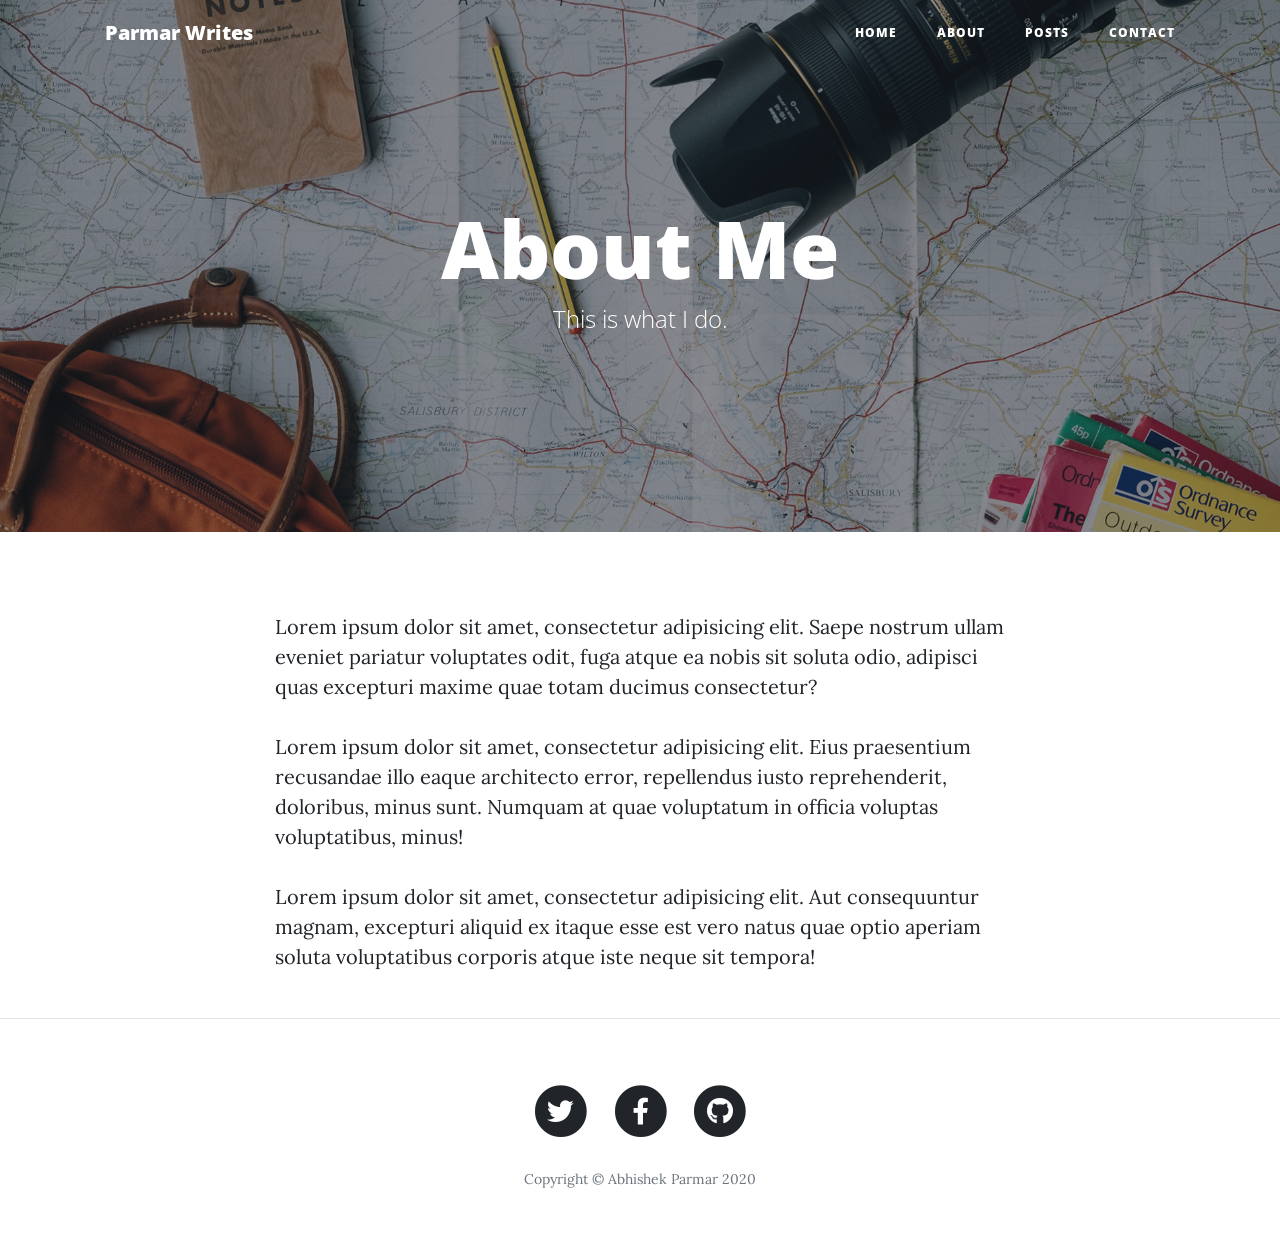
==== about.html @ 1961437a "initial commit" ====
<!DOCTYPE html>
<html lang="en">

<head>

  <meta charset="utf-8">
  <meta name="viewport" content="width=device-width, initial-scale=1, shrink-to-fit=no">
  <meta name="description" content="">
  <meta name="author" content="">

  <title>Abhishek Parmar</title>

  <!-- Bootstrap core CSS -->
  <link href="vendor/bootstrap/css/bootstrap.min.css" rel="stylesheet">

  <!-- Custom fonts for this template -->
  <link href="vendor/fontawesome-free/css/all.min.css" rel="stylesheet" type="text/css">
  <link href='https://fonts.googleapis.com/css?family=Lora:400,700,400italic,700italic' rel='stylesheet' type='text/css'>
  <link href='https://fonts.googleapis.com/css?family=Open+Sans:300italic,400italic,600italic,700italic,800italic,400,300,600,700,800' rel='stylesheet' type='text/css'>

  <!-- Custom styles for this template -->
  <link href="css/clean-blog.min.css" rel="stylesheet">

</head>

<body>

  <!-- Navigation -->
  <nav class="navbar navbar-expand-lg navbar-light fixed-top" id="mainNav">
    <div class="container">
      <a class="navbar-brand" href="index.html">Parmar Writes</a>
      <button class="navbar-toggler navbar-toggler-right" type="button" data-toggle="collapse" data-target="#navbarResponsive" aria-controls="navbarResponsive" aria-expanded="false" aria-label="Toggle navigation">
        Menu
        <i class="fas fa-bars"></i>
      </button>
      <div class="collapse navbar-collapse" id="navbarResponsive">
        <ul class="navbar-nav ml-auto">
          <li class="nav-item">
            <a class="nav-link" href="index.html">Home</a>
          </li>
          <li class="nav-item">
            <a class="nav-link" href="about.html">About</a>
          </li>
          <li class="nav-item">
            <a class="nav-link" href="post1.html">Posts</a>
          </li>
          <li class="nav-item">
            <a class="nav-link" href="contact.html">Contact</a>
          </li>
        </ul>
      </div>
    </div>
  </nav>

  <!-- Page Header -->
  <header class="masthead" style="background-image: url('img/about-bg.jpg')">
    <div class="overlay"></div>
    <div class="container">
      <div class="row">
        <div class="col-lg-8 col-md-10 mx-auto">
          <div class="page-heading">
            <h1>About Me</h1>
            <span class="subheading">This is what I do.</span>
          </div>
        </div>
      </div>
    </div>
  </header>

  <!-- Main Content -->
  <div class="container">
    <div class="row">
      <div class="col-lg-8 col-md-10 mx-auto">
        <p>Lorem ipsum dolor sit amet, consectetur adipisicing elit. Saepe nostrum ullam eveniet pariatur voluptates odit, fuga atque ea nobis sit soluta odio, adipisci quas excepturi maxime quae totam ducimus consectetur?</p>
        <p>Lorem ipsum dolor sit amet, consectetur adipisicing elit. Eius praesentium recusandae illo eaque architecto error, repellendus iusto reprehenderit, doloribus, minus sunt. Numquam at quae voluptatum in officia voluptas voluptatibus, minus!</p>
        <p>Lorem ipsum dolor sit amet, consectetur adipisicing elit. Aut consequuntur magnam, excepturi aliquid ex itaque esse est vero natus quae optio aperiam soluta voluptatibus corporis atque iste neque sit tempora!</p>
      </div>
    </div>
  </div>

  <hr>

  <!-- Footer -->
  <footer>
    <div class="container">
      <div class="row">
        <div class="col-lg-8 col-md-10 mx-auto">
          <ul class="list-inline text-center">
            <li class="list-inline-item">
              <a href="#">
                <span class="fa-stack fa-lg">
                  <i class="fas fa-circle fa-stack-2x"></i>
                  <i class="fab fa-twitter fa-stack-1x fa-inverse"></i>
                </span>
              </a>
            </li>
            <li class="list-inline-item">
              <a href="#">
                <span class="fa-stack fa-lg">
                  <i class="fas fa-circle fa-stack-2x"></i>
                  <i class="fab fa-facebook-f fa-stack-1x fa-inverse"></i>
                </span>
              </a>
            </li>
            <li class="list-inline-item">
              <a href="#">
                <span class="fa-stack fa-lg">
                  <i class="fas fa-circle fa-stack-2x"></i>
                  <i class="fab fa-github fa-stack-1x fa-inverse"></i>
                </span>
              </a>
            </li>
          </ul>
          <p class="copyright text-muted">Copyright &copy; Abhishek Parmar 2020</p>
        </div>
      </div>
    </div>
  </footer>

  <!-- Bootstrap core JavaScript -->
  <script src="vendor/jquery/jquery.min.js"></script>
  <script src="vendor/bootstrap/js/bootstrap.bundle.min.js"></script>

  <!-- Custom scripts for this template -->
  <script src="js/clean-blog.min.js"></script>

</body>

</html>
---- css/clean-blog.min.css ----
/*!
 * Start Bootstrap - Clean Blog v5.0.9 (https://startbootstrap.com/themes/clean-blog)
 * Copyright 2013-2020 Start Bootstrap
 * Licensed under MIT (https://github.com/StartBootstrap/startbootstrap-clean-blog/blob/master/LICENSE)
 */body{font-size:20px;color:#212529;font-family:Lora,'Times New Roman',serif}p{line-height:1.5;margin:30px 0}p a{text-decoration:underline}h1,h2,h3,h4,h5,h6{font-weight:800;font-family:'Open Sans','Helvetica Neue',Helvetica,Arial,sans-serif}a{color:#212529;transition:all .2s}a:focus,a:hover{color:#0085a1}blockquote{font-style:italic;color:#868e96}.section-heading{font-size:36px;font-weight:700;margin-top:60px}.caption{font-size:14px;font-style:italic;display:block;margin:0;padding:10px;text-align:center;border-bottom-right-radius:5px;border-bottom-left-radius:5px}::-moz-selection{color:#fff;background:#0085a1;text-shadow:none}::selection{color:#fff;background:#0085a1;text-shadow:none}img::-moz-selection{color:#fff;background:0 0}img::selection{color:#fff;background:0 0}img::-moz-selection{color:#fff;background:0 0}#mainNav{position:absolute;border-bottom:1px solid #e9ecef;background-color:#fff;font-family:'Open Sans','Helvetica Neue',Helvetica,Arial,sans-serif}#mainNav .navbar-brand{font-weight:800;color:#343a40}#mainNav .navbar-toggler{font-size:12px;font-weight:800;padding:13px;text-transform:uppercase;color:#343a40}#mainNav .navbar-nav>li.nav-item>a{font-size:12px;font-weight:800;letter-spacing:1px;text-transform:uppercase}@media only screen and (min-width:992px){#mainNav{border-bottom:1px solid transparent;background:0 0}#mainNav .navbar-brand{padding:10px 20px;color:#fff}#mainNav .navbar-brand:focus,#mainNav .navbar-brand:hover{color:rgba(255,255,255,.8)}#mainNav .navbar-nav>li.nav-item>a{padding:10px 20px;color:#fff}#mainNav .navbar-nav>li.nav-item>a:focus,#mainNav .navbar-nav>li.nav-item>a:hover{color:rgba(255,255,255,.8)}}@media only screen and (min-width:992px){#mainNav{transition:background-color .2s;transform:translate3d(0,0,0);-webkit-backface-visibility:hidden}#mainNav.is-fixed{position:fixed;top:-67px;transition:transform .2s;border-bottom:1px solid #fff;background-color:rgba(255,255,255,.9)}#mainNav.is-fixed .navbar-brand{color:#212529}#mainNav.is-fixed .navbar-brand:focus,#mainNav.is-fixed .navbar-brand:hover{color:#0085a1}#mainNav.is-fixed .navbar-nav>li.nav-item>a{color:#212529}#mainNav.is-fixed .navbar-nav>li.nav-item>a:focus,#mainNav.is-fixed .navbar-nav>li.nav-item>a:hover{color:#0085a1}#mainNav.is-visible{transform:translate3d(0,100%,0)}}header.masthead{margin-bottom:50px;background:no-repeat center center;background-color:#868e96;background-attachment:scroll;position:relative;background-size:cover}header.masthead .overlay{position:absolute;top:0;left:0;height:100%;width:100%;background-color:#212529;opacity:.5}header.masthead .page-heading,header.masthead .post-heading,header.masthead .site-heading{padding:200px 0 150px;color:#fff}@media only screen and (min-width:768px){header.masthead .page-heading,header.masthead .post-heading,header.masthead .site-heading{padding:200px 0}}header.masthead .page-heading,header.masthead .site-heading{text-align:center}header.masthead .page-heading h1,header.masthead .site-heading h1{font-size:50px;margin-top:0}header.masthead .page-heading .subheading,header.masthead .site-heading .subheading{font-size:24px;font-weight:300;line-height:1.1;display:block;margin:10px 0 0;font-family:'Open Sans','Helvetica Neue',Helvetica,Arial,sans-serif}@media only screen and (min-width:768px){header.masthead .page-heading h1,header.masthead .site-heading h1{font-size:80px}}header.masthead .post-heading h1{font-size:35px}header.masthead .post-heading .meta,header.masthead .post-heading .subheading{line-height:1.1;display:block}header.masthead .post-heading .subheading{font-size:24px;font-weight:600;margin:10px 0 30px;font-family:'Open Sans','Helvetica Neue',Helvetica,Arial,sans-serif}header.masthead .post-heading .meta{font-size:20px;font-weight:300;font-style:italic;font-family:Lora,'Times New Roman',serif}header.masthead .post-heading .meta a{color:#fff}@media only screen and (min-width:768px){header.masthead .post-heading h1{font-size:55px}header.masthead .post-heading .subheading{font-size:30px}}.post-preview>a{color:#212529}.post-preview>a:focus,.post-preview>a:hover{text-decoration:none;color:#0085a1}.post-preview>a>.post-title{font-size:30px;margin-top:30px;margin-bottom:10px}.post-preview>a>.post-subtitle{font-weight:300;margin:0 0 10px}.post-preview>.post-meta{font-size:18px;font-style:italic;margin-top:0;color:#868e96}.post-preview>.post-meta>a{text-decoration:none;color:#212529}.post-preview>.post-meta>a:focus,.post-preview>.post-meta>a:hover{text-decoration:underline;color:#0085a1}@media only screen and (min-width:768px){.post-preview>a>.post-title{font-size:36px}}.floating-label-form-group{font-size:14px;position:relative;margin-bottom:0;padding-bottom:.5em;border-bottom:1px solid #dee2e6}.floating-label-form-group input,.floating-label-form-group textarea{font-size:1.5em;position:relative;z-index:1;padding:0;resize:none;border:none;border-radius:0;background:0 0;box-shadow:none!important;font-family:Lora,'Times New Roman',serif}.floating-label-form-group input::-webkit-input-placeholder,.floating-label-form-group textarea::-webkit-input-placeholder{color:#868e96;font-family:Lora,'Times New Roman',serif}.floating-label-form-group label{font-size:.85em;line-height:1.764705882em;position:relative;z-index:0;top:2em;display:block;margin:0;transition:top .3s ease,opacity .3s ease;opacity:0}.floating-label-form-group .help-block{margin:15px 0}.floating-label-form-group-with-value label{top:0;opacity:1}.floating-label-form-group-with-focus label{color:#0085a1}form .form-group:first-child .floating-label-form-group{border-top:1px solid #dee2e6}footer{padding:50px 0 65px}footer .list-inline{margin:0;padding:0}footer .copyright{font-size:14px;margin-bottom:0;text-align:center}.btn{font-size:14px;font-weight:800;padding:15px 25px;letter-spacing:1px;text-transform:uppercase;border-radius:0;font-family:'Open Sans','Helvetica Neue',Helvetica,Arial,sans-serif}.btn-primary{background-color:#0085a1;border-color:#0085a1}.btn-primary:active,.btn-primary:focus,.btn-primary:hover{color:#fff;background-color:#00657b!important;border-color:#00657b!important}.btn-lg{font-size:16px;padding:25px 35px}
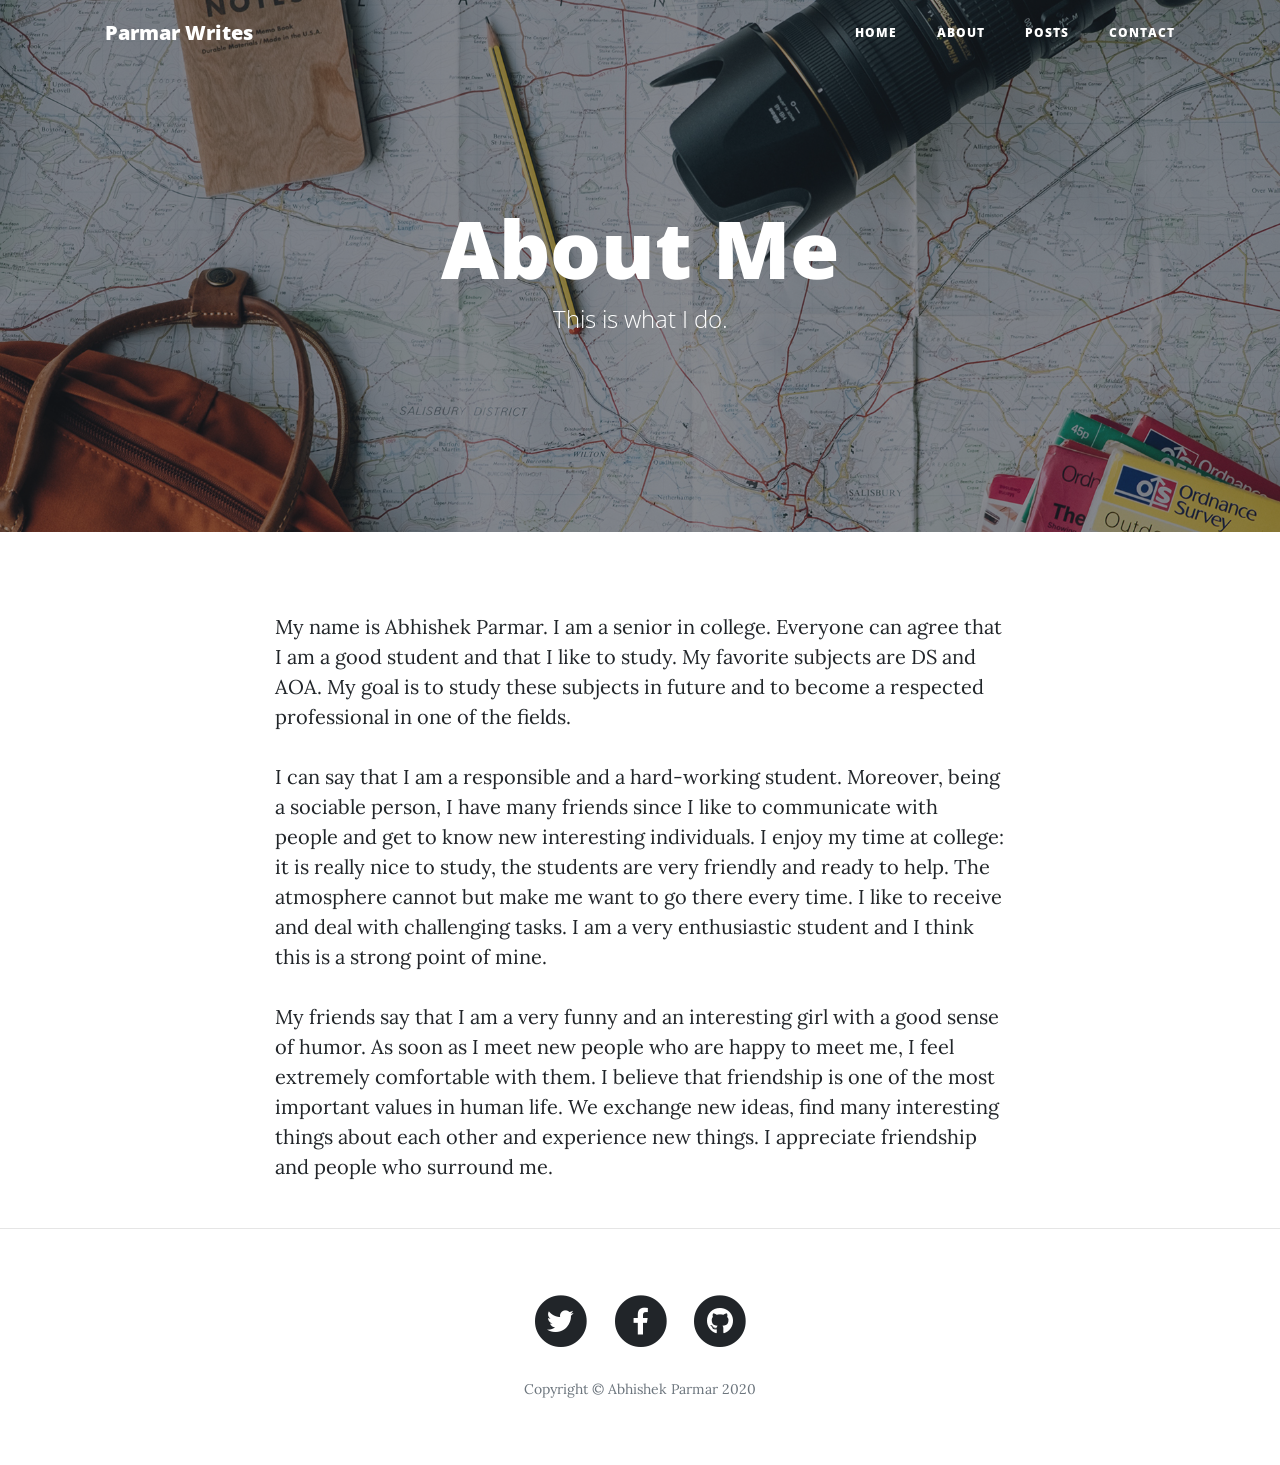
==== commit 1088cee0: "Update about.html" ====
--- a/about.html
+++ b/about.html
@@ -71,9 +71,9 @@
   <div class="container">
     <div class="row">
       <div class="col-lg-8 col-md-10 mx-auto">
-        <p>Lorem ipsum dolor sit amet, consectetur adipisicing elit. Saepe nostrum ullam eveniet pariatur voluptates odit, fuga atque ea nobis sit soluta odio, adipisci quas excepturi maxime quae totam ducimus consectetur?</p>
-        <p>Lorem ipsum dolor sit amet, consectetur adipisicing elit. Eius praesentium recusandae illo eaque architecto error, repellendus iusto reprehenderit, doloribus, minus sunt. Numquam at quae voluptatum in officia voluptas voluptatibus, minus!</p>
-        <p>Lorem ipsum dolor sit amet, consectetur adipisicing elit. Aut consequuntur magnam, excepturi aliquid ex itaque esse est vero natus quae optio aperiam soluta voluptatibus corporis atque iste neque sit tempora!</p>
+        <p>My name is Abhishek Parmar. I am a senior in college. Everyone can agree that I am a good student and that I like to study. My favorite subjects are DS and AOA. My goal is to study these subjects in future and to become a respected professional in one of the fields.</p>
+        <p>I can say that I am a responsible and a hard-working student. Moreover, being a sociable person, I have many friends since I like to communicate with people and get to know new interesting individuals. I enjoy my time at college: it is really nice to study, the students are very friendly and ready to help. The atmosphere cannot but make me want to go there every time. I like to receive and deal with challenging tasks. I am a very enthusiastic student and I think this is a strong point of mine.</p>
+        <p>My friends say that I am a very funny and an interesting girl with a good sense of humor. As soon as I meet new people who are happy to meet me, I feel extremely comfortable with them. I believe that friendship is one of the most important values in human life. We exchange new ideas, find many interesting things about each other and experience new things. I appreciate friendship and people who surround me.</p>
       </div>
     </div>
   </div>
